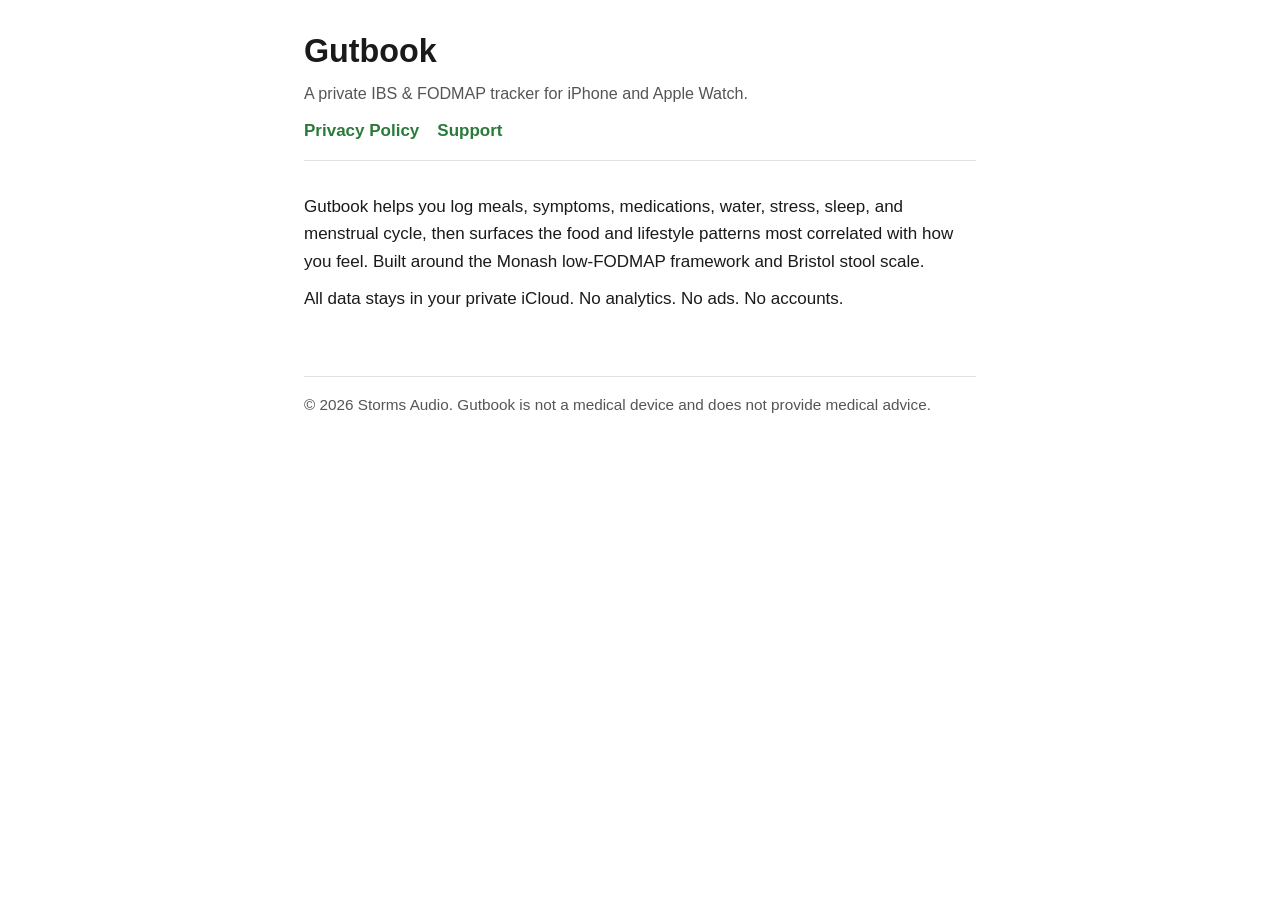
==== index.html @ 42518de7 "Initial Gutbook site" ====
<!doctype html>
<html lang="en">
<head>
<meta charset="utf-8">
<meta name="viewport" content="width=device-width, initial-scale=1">
<title>Gutbook</title>
<meta name="description" content="Gutbook is a private gut-health tracker for iPhone and Apple Watch.">
<link rel="stylesheet" href="style.css">
</head>
<body>
<main>
  <header>
    <h1>Gutbook</h1>
    <p class="muted">A private IBS &amp; FODMAP tracker for iPhone and Apple Watch.</p>
    <nav class="nav">
      <a href="privacy.html">Privacy Policy</a>
      <a href="support.html">Support</a>
    </nav>
  </header>

  <p>Gutbook helps you log meals, symptoms, medications, water, stress, sleep, and menstrual cycle, then surfaces the food and lifestyle patterns most correlated with how you feel. Built around the Monash low-FODMAP framework and Bristol stool scale.</p>

  <p>All data stays in your private iCloud. No analytics. No ads. No accounts.</p>

  <footer>
    &copy; 2026 Storms Audio. Gutbook is not a medical device and does not provide medical advice.
  </footer>
</main>
</body>
</html>
---- style.css ----
:root {
  --bg: #ffffff;
  --fg: #1a1a1a;
  --muted: #555;
  --accent: #2a7a3a;
  --rule: #e2e2e2;
  --code-bg: #f5f5f5;
}

@media (prefers-color-scheme: dark) {
  :root {
    --bg: #111;
    --fg: #f0f0f0;
    --muted: #aaa;
    --accent: #6dd07f;
    --rule: #2a2a2a;
    --code-bg: #1c1c1c;
  }
}

* { box-sizing: border-box; }

html, body {
  margin: 0;
  padding: 0;
  background: var(--bg);
  color: var(--fg);
  font: 17px/1.6 -apple-system, BlinkMacSystemFont, "Segoe UI", Roboto, "Helvetica Neue", Arial, sans-serif;
  -webkit-text-size-adjust: 100%;
}

main {
  max-width: 720px;
  margin: 0 auto;
  padding: 32px 24px 80px;
}

header {
  border-bottom: 1px solid var(--rule);
  padding-bottom: 16px;
  margin-bottom: 32px;
}

header a {
  color: var(--accent);
  text-decoration: none;
  font-weight: 600;
}

h1 { font-size: 1.9rem; line-height: 1.2; margin: 0 0 8px; }
h2 { font-size: 1.3rem; margin: 2rem 0 0.6rem; }
h3 { font-size: 1.1rem; margin: 1.4rem 0 0.4rem; }

p, ul, ol { margin: 0.6rem 0; }
ul, ol { padding-left: 1.4rem; }
li { margin: 0.25rem 0; }

a { color: var(--accent); }

code, pre {
  font-family: ui-monospace, SFMono-Regular, Menlo, monospace;
  background: var(--code-bg);
  border-radius: 4px;
}
code { padding: 1px 5px; font-size: 0.92em; }
pre { padding: 12px 14px; overflow-x: auto; }

.muted { color: var(--muted); font-size: 0.95rem; }

footer {
  margin-top: 64px;
  padding-top: 16px;
  border-top: 1px solid var(--rule);
  color: var(--muted);
  font-size: 0.9rem;
}

.nav {
  display: flex;
  gap: 18px;
  flex-wrap: wrap;
}

.tldr {
  background: var(--code-bg);
  border-left: 3px solid var(--accent);
  padding: 14px 18px;
  border-radius: 4px;
  margin: 16px 0 28px;
}
.tldr h2 { margin-top: 0; }
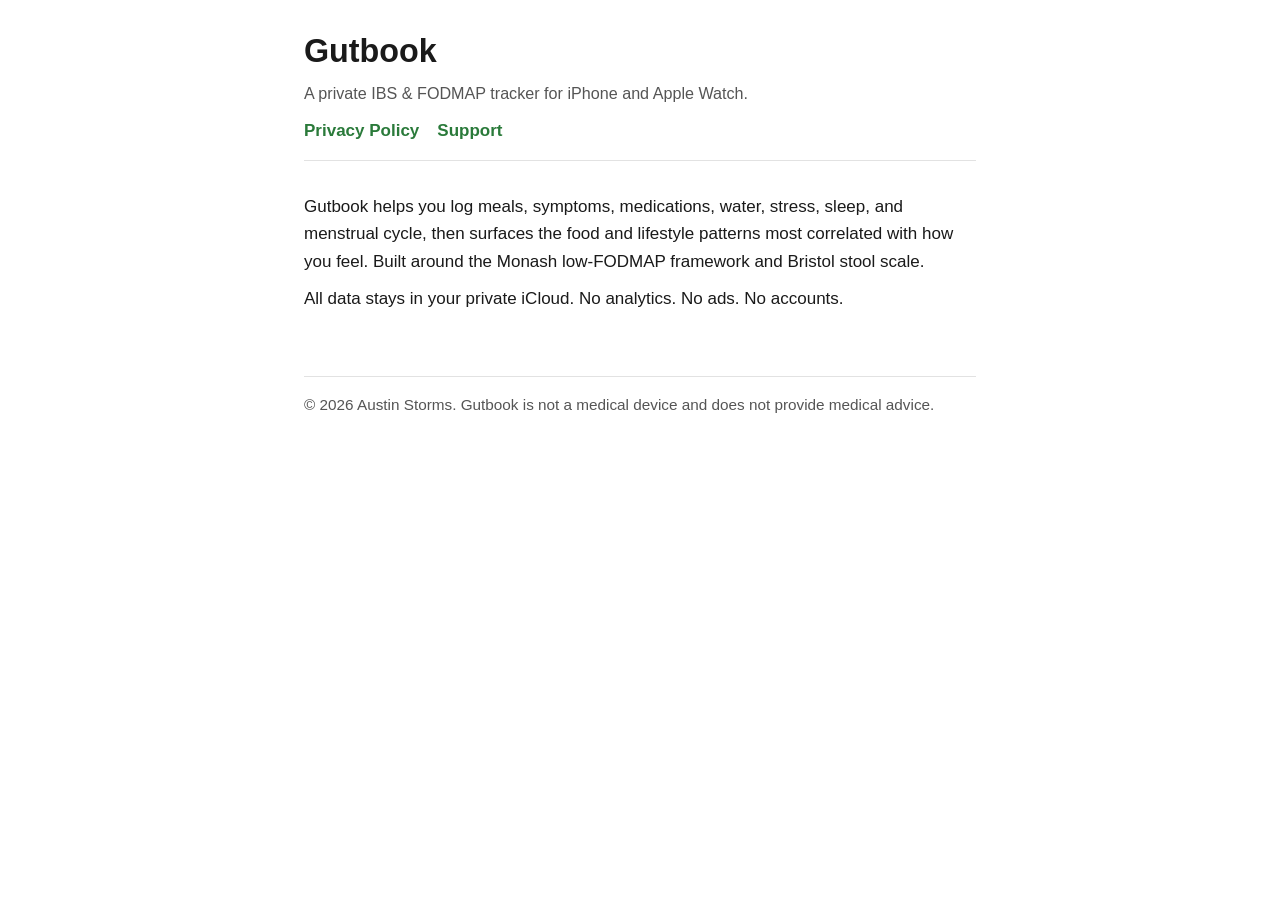
==== commit 723c46f9: "Update publisher + copyright to Austin Storms" ====
--- a/index.html
+++ b/index.html
@@ -23,7 +23,7 @@
   <p>All data stays in your private iCloud. No analytics. No ads. No accounts.</p>
 
   <footer>
-    &copy; 2026 Storms Audio. Gutbook is not a medical device and does not provide medical advice.
+    &copy; 2026 Austin Storms. Gutbook is not a medical device and does not provide medical advice.
   </footer>
 </main>
 </body>
